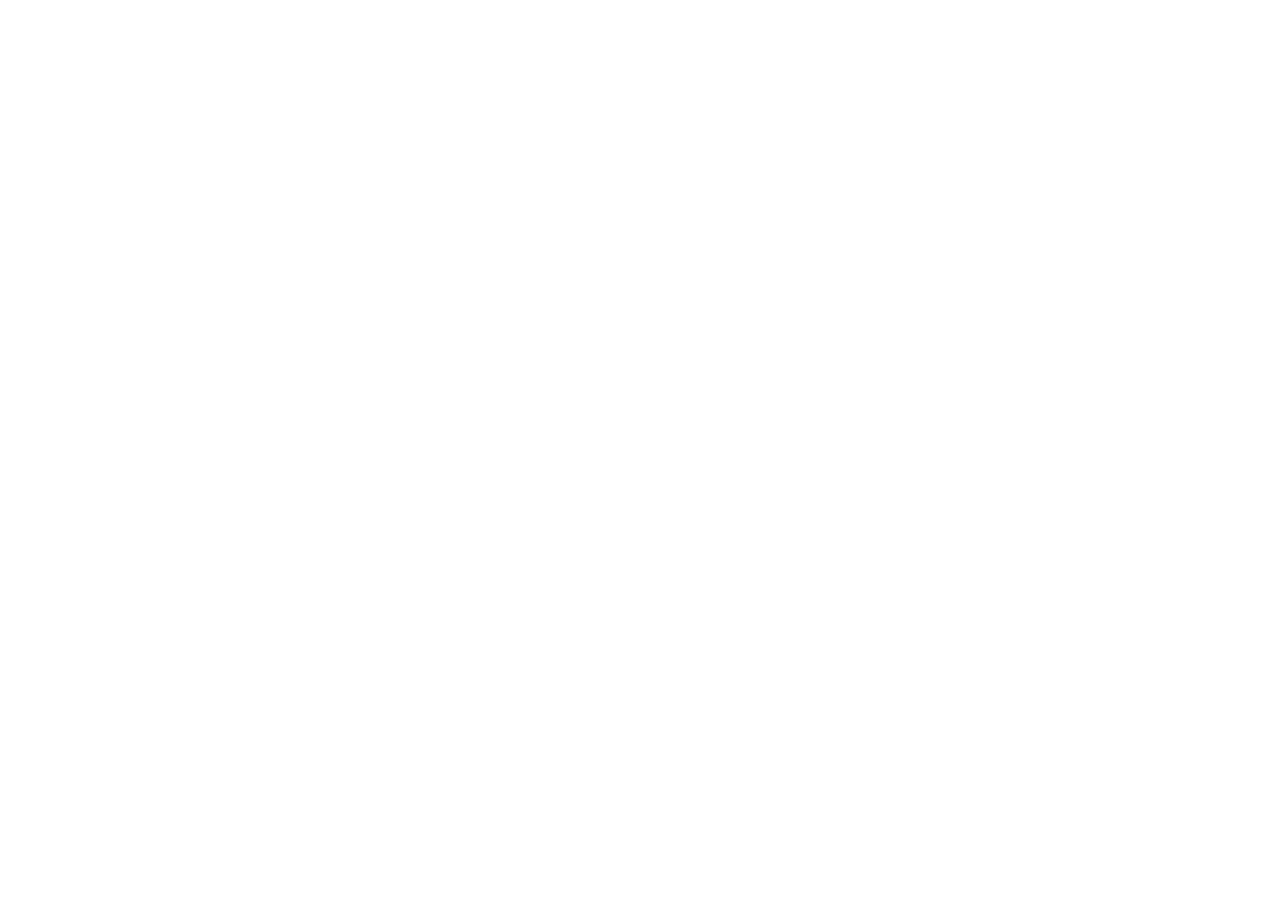
==== about.html @ af7aa9fc "initial commit" ====
<!DOCTYPE html>
<html lang="en">
<head>
    <meta charset="UTF-8">
    <meta http-equiv="X-UA-Compatible" content="IE=edge">
    <meta name="viewport" content="width=device-width, initial-scale=1.0">
    <title>About Me</title>
</head>
<body>
    <!-- Header Section -->
    <header>

    </header>

    <!-- Main Section -->
    <section>
        <div>

        </div>
    </section>

    <!-- Footer Section -->
    <footer>
        
    </footer>
</body>
</html>
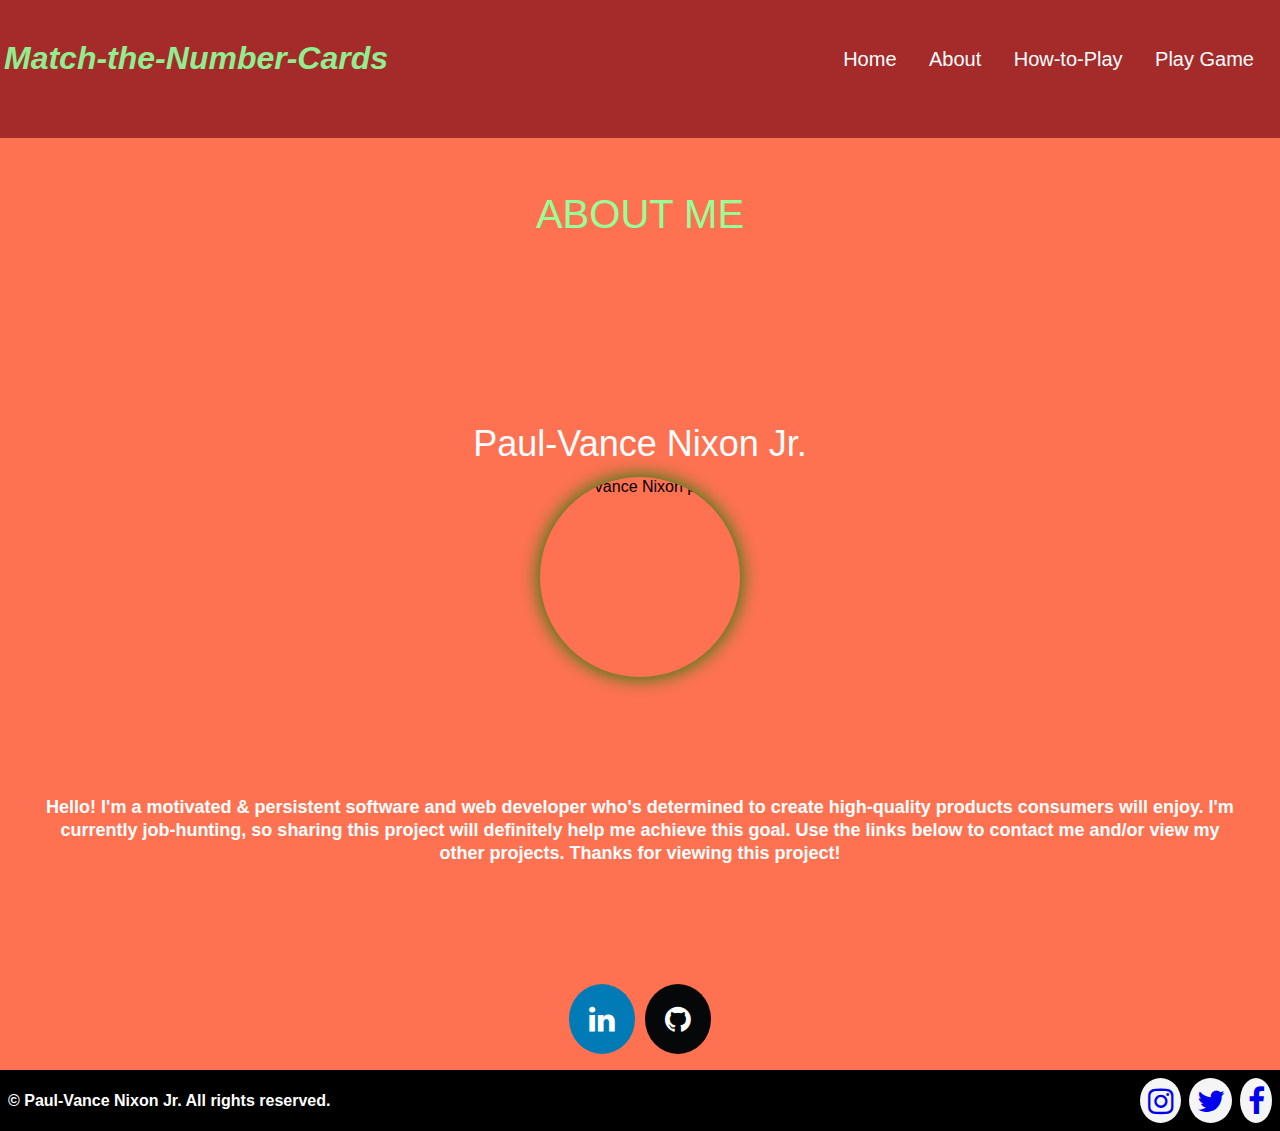
==== commit 740f60db: "working on match_the_number_cards.html" ====
--- a/about.html
+++ b/about.html
@@ -5,23 +5,71 @@
     <meta http-equiv="X-UA-Compatible" content="IE=edge">
     <meta name="viewport" content="width=device-width, initial-scale=1.0">
     <title>About Me</title>
+    <link rel="stylesheet" href="https://cdnjs.cloudflare.com/ajax/libs/font-awesome/4.7.0/css/font-awesome.min.css">
+    <link rel="stylesheet" href="website.css">
+    <script src="header_menu.js" defer></script>
 </head>
 <body>
     <!-- Header Section -->
     <header>
+        <div class="overlay has-fade"></div>
+        
+        <nav class="website-links">
+            <a href="/">
+                <h1 class="website-title">Match-the-Number-Cards</h1>
+            </a>
 
+            <div class="header-links">
+                <a href="/">Home</a>
+                <a href="about.html">About</a>
+                <a href="how_to_play.html">How-to-Play</a>
+                <a href="match_the_number_cards.html">Play Game</a>
+            </div>
+
+            <i class="fa fa-bars" style="font-size: 1.875rem;"></i>
+        </nav>
+
+        <div class="header-menu has-fade">
+            <a href="/">Home</a>
+            <a href="about.html">About</a>
+            <a href="how_to_play.html">How-to-Play</a>
+            <a href="match_the_number_cards.html">Play Game</a>
+        </div>
     </header>
 
     <!-- Main Section -->
-    <section>
-        <div>
+    <section class="content-section">
+        <div class="container about-container">
+            <h2 class="section-title">About Me</h2>
 
+            <div class="name-and-pfp-wrapper">
+                <h2 class="name">Paul-Vance Nixon Jr.</h2>
+                <img src="https://user-images.githubusercontent.com/42850145/110048488-8f7c3800-7d15-11eb-845e-55d0bd9f9c46.png"
+                alt="Paul-Vance Nixon picture" class="pfp">
+            </div>
+
+            <p class="profile-text">
+                Hello! I'm a motivated & persistent software and web developer who's determined to create high-quality products consumers will enjoy.
+                I'm currently job-hunting, so sharing this project will definitely help me achieve this goal.
+                Use the links below to contact me and/or view my other projects. Thanks for viewing this project!
+            </p>
+
+            <div class="social-links-wrapper">
+                <a href="https://www.linkedin.com/in/paul-vance-nixon-4043a0141/" class="fa fa-linkedin"></a>
+                <a href="https://github.com/Paul-Nixon" class="fa fa-github"></a>
+            </div>
         </div>
     </section>
 
     <!-- Footer Section -->
     <footer>
-        
+        <span class="copyright">&copy; Paul-Vance Nixon Jr. All rights reserved.</span>
+
+        <div class="footer-social-links">
+            <a href="#" class="fa fa-instagram"></a>
+            <a href="#" class="fa fa-twitter"></a>
+            <a href="#" class="fa fa-facebook"></a>
+        </div>
     </footer>
 </body>
 </html>--- a/website.css
+++ b/website.css
@@ -0,0 +1,615 @@
+/* General Styles START */
+*, *::before, *::after
+{
+    box-sizing: border-box;
+}
+
+html, body
+{
+    margin: 0;
+    padding: 0;
+}
+
+html
+{
+    font-size: 100%; /* To set the rem equal to any browser's default font-size */
+    height: 100%; /* To keep the footer at the bottom of the screen */
+}
+
+body
+{
+    /* General styles */
+    font-family: Verdana, Geneva, Tahoma, sans-serif;
+    line-height: 1.3;
+    background-color: #ff7251;
+
+    /* Keep the footer at the bottom of the screen */
+    min-height: 100%;
+    display: flex;
+    flex-direction: column;
+}
+
+a
+{
+    text-decoration: none;
+}
+
+.content-section /* So each webpage's main content won't touch the header, footer, and sides of the screen */
+{
+    margin: 1em;
+}
+
+.container /* Contains a webpage's main content */
+{
+    width: 80%;
+    margin: 0 auto;
+    padding: 0 1.5em;
+}
+
+.btn /* For all the website's buttons */
+{
+    display: inline-block;
+    vertical-align: middle;
+    cursor: pointer;
+    text-align: center;
+    padding: 0.67em;
+    font-weight: bold;
+    outline: none;
+}
+
+.section-title
+{
+    font-weight: normal;
+    text-align: center;
+    font-size: 2.5em;
+    color: #98ff98; /* Mint green */
+    text-transform: uppercase;
+}
+
+/* Styles for fade-in & fade-out animations */
+.has-fade 
+{
+    visibility: hidden;
+}
+
+.fade-in
+{
+    animation: fade-in 200ms ease-in-out forwards;
+}
+
+.fade-out
+{
+    animation: fade-out 200ms ease-in-out forwards;;
+}
+
+@-webkit-keyframes fade-in
+{
+    from
+    {
+        visibility: hidden;
+        opacity: 0;
+    }
+
+    1%
+    {
+        visibility: visible;
+        opacity: 0;
+    }
+
+    to
+    {
+        visibility: visible;
+        opacity: 1;
+    }
+}
+
+@keyframes fade-in
+{
+    from
+    {
+        visibility: hidden;
+        opacity: 0;
+    }
+
+    1%
+    {
+        visibility: visible;
+        opacity: 0;
+    }
+
+    to
+    {
+        visibility: visible;
+        opacity: 1;
+    }
+}
+
+@-webkit-keyframes fade-out
+{
+    from
+    {
+        visibility: visible;
+        opacity: 1;
+    }
+
+    99%
+    {
+        visibility: visible;
+        opacity: 0;
+    }
+
+    to
+    {
+        visibility: hidden;
+        opacity: 0;
+    }
+}
+
+@keyframes fade-out
+{
+    from
+    {
+        visibility: visible;
+        opacity: 1;
+    }
+
+    99%
+    {
+        visibility: visible;
+        opacity: 0;
+    }
+
+    to
+    {
+        visibility: hidden;
+        opacity: 0;
+    }
+}
+/* General Styles END */
+
+
+/* Header Styles START */
+header
+{
+    position: relative;
+    z-index: 1;
+    background-color: brown;
+}
+
+.overlay
+{
+    position: fixed;
+    opacity: 0;
+    top: 3.625rem;
+    right: 0px;
+    bottom: 0px;
+    left: 0px;
+    background-image: linear-gradient(#333, transparent);
+}
+
+.website-links /* Consists of the website's internal links and the header's menu button */
+{
+    display: flex;
+    justify-content: space-between;
+    align-items: center;
+    position: relative;
+    padding-top: 1.0625rem;
+    padding-bottom: 1.0625rem;
+}
+
+.website-title /* The website's title */
+{
+    color: lightgreen;
+    font-style: italic;
+    padding-left: 0.25rem;
+}
+
+/* Styles for the header's links */
+.header-links
+{
+    padding: 1rem;
+}
+
+.header-links a
+{
+    display: inline-block;
+    font-size: 1.25rem;
+    padding: 0.5em;
+    color: white;
+    transition: background-color 300ms ease-in-out;
+}
+
+.header-links a:not(:last-child)
+{
+    margin-right: 0.5rem;
+}
+
+.header-links a:hover
+{
+    background-color: black;
+}
+
+/* Mobile content Styles */
+.fa-bars
+{
+    cursor: pointer;
+    display: none;
+    transition: color 200ms ease-in-out;
+}
+
+.header-menu /* The mobile links' container */
+{
+    display: block;
+    width: 100%;
+    padding: 0.625rem;
+    background-color: white;
+}
+
+.header-menu a /* The mobile links */
+{
+    display: none;
+    text-align: center;
+    padding: 0.625rem;
+    color: black;
+    transition: color 250ms ease-in;
+}
+
+.header-menu a:hover
+{
+    color: white;
+    background-color: black;
+}
+/* Header Styles END */
+
+
+/* Footer Styles START */
+footer
+{
+    margin-top: auto; /* To push it to the bottom of the screen */
+    background-color: black;
+    font-size: 1rem;
+    justify-content: space-between;
+    padding: 0.5em;
+}
+
+.copyright
+{
+    font-weight: bold;
+    text-align: center;
+    color: white;
+}
+
+.fa-twitter, .fa-facebook, .fa-instagram
+{
+    font-size: 1.875rem;
+    text-align: center;
+    background: whitesmoke;
+    border-radius: 50%;
+    padding: 0.25em;
+}
+
+.fa-twitter:hover, .fa-facebook:hover, .fa-instagram:hover
+{
+    opacity: 0.6;
+}
+
+footer, .footer-social-links
+{
+    display: flex;
+    align-items: center;
+}
+
+.footer-social-links
+{
+    justify-content: center;
+}
+
+.footer-social-links a:not(:last-child)
+{
+    margin-right: 0.5rem;
+}
+/* Footer Styles END */
+
+
+/* index.html Styles START */
+.intro-container
+{
+    display: flex;
+    justify-content: space-between;
+    align-items: center;
+    width: 100%;
+    height: 100vh;
+}
+
+.cta-wrapper
+{
+    display: flex;
+    flex-direction: column;
+    justify-content: center;
+    align-items: flex-start;
+    margin: 1rem;
+}
+
+.intro-title
+{
+    font-size: 2.5rem;
+    margin-bottom: 0.5rem;
+}
+
+.subtitle
+{
+    font-size: 1.25rem;
+    font-weight: 525;
+    margin-bottom: 1rem;
+}
+
+.btn-wrapper
+{
+    display: flex;
+    justify-content: center;
+    align-items: center;
+}
+
+.game-link-btn, .about-link-btn
+{
+    border-radius: 0.625rem;
+    font-size: 1.25rem;
+    transition: background-color 300ms ease-in-out;
+}
+
+.game-link-btn
+{
+    margin-right: 0.5rem;
+    background-color: yellow;
+    border: 3px solid navy;
+}
+
+.game-link-btn:hover
+{
+    background-color: rgb(199, 199, 27);
+}
+
+.about-link-btn
+{
+    background-color: blue;
+    color: darkgrey;
+    border: 3px solid yellow;
+}
+
+.about-link-btn:hover
+{
+    background-color: rgb(38, 38, 138);
+}
+
+.img-wrapper
+{
+    flex-grow: 1;
+    display: flex;
+    flex-direction: column;
+    align-items: stretch;
+    justify-content: flex-end;
+}
+
+.game-example-img
+{
+    flex-grow: 1;
+    background-repeat: no-repeat;
+    background-size: contain;
+    background-position: center center;
+}
+/* index.html Styles END */
+
+
+/* about.html Styles START */
+.about-container
+{
+    display: flex;
+    flex-direction: column;
+    justify-content: space-between;
+    align-items: center;
+    width: 100%;
+    height: 100vh;
+}
+
+.name-and-pfp-wrapper
+{
+    display: flex;
+    flex-direction: column;
+    justify-content: center;
+    align-items: center;
+}
+
+.name
+{
+    font-weight: normal;
+    text-align: center;
+    font-size: 2.25em;
+    margin-bottom: 0.25em;
+}
+
+.pfp
+{
+    margin: 0;
+    height: 200px;
+    width: 200px;
+    border-radius: 50%;
+    box-shadow: green 0px 0px 20px;
+}
+
+.name, .profile-text
+{
+    color: white;
+}
+
+.profile-text
+{
+    text-align: center;
+    font-size: large;
+    font-weight: 550;
+    margin: 0;
+}
+
+.social-links-wrapper
+{
+    display: flex;
+    justify-content: center;
+    align-items: center;
+}
+
+.fa-linkedin, .fa-github
+{
+    padding: 20px;
+    font-size: 30px;
+    text-align: center;
+    border-radius: 50%;
+    color: white;
+}
+
+.fa-linkedin
+{
+    background: #007bb5;
+    margin-right: 0.625rem;
+}
+
+.fa-linkedin:hover
+{
+    background: #32a7dd;
+}
+
+.fa-github
+{
+    background: #050708;
+}
+
+.fa-github:hover
+{
+    background: #1f313a;
+}
+/* about.html Styles END */
+
+
+/* how_to_play.html Styles START */
+/* how_to_play.html Styles END */
+
+
+/* match_the_number_cards.html Styles START */
+.game-container
+{
+    display: grid;
+    grid-template-columns: repeat(2, 12.5rem);
+    grid-template-rows: repeat(2, 12.5rem);
+    column-gap: 1.25rem;
+    justify-content: center;
+    align-items: center;
+    width: 100%;
+    height: 100vh;
+}
+
+.grid-flip-card
+{
+
+}
+
+.flip-card-inner
+{
+
+}
+
+.flip-card-front
+{
+
+}
+
+.img-card
+{
+
+}
+
+.flip-card-back
+{
+
+}
+
+.card-num
+{
+
+}
+/* match_the_number_cards.html Styles END */
+
+
+/* Media Styles START */
+@media (max-width: 54.0625rem) /* Equivalent to 865px */
+{
+    /* Header Styles START */
+    .header-links a
+    {
+        display: block;
+    }
+    /* Header Styles END */
+}
+
+@media (max-width: 26.875rem) /* Equivalent to 430px */
+{
+    /* Footer Styles START */
+    footer
+    {
+        flex-direction: column;
+    }
+
+    .copyright
+    {
+        margin-bottom: 1rem;
+    }
+    /* Footer Styles END */
+}
+
+
+@media (max-width: 23.75rem) /* Equivalent to 380px */
+{
+    /* Header Styles START */
+    header
+    {
+        background-color: initial;
+    }
+
+    .website-links
+    {
+        background-color: white;
+    }
+
+    .header-links
+    {
+        display: none;
+    }
+
+    .website-title
+    {
+        font-size: larger;
+        padding-left: 0.25rem;
+        color: green;
+    }
+
+    .fa-bars
+    {
+        display: block;
+        padding-right: 0.25rem;
+    }
+
+    .active-fa-bars
+    {
+        color: lightgreen;
+    }
+
+    .header-menu
+    {
+        display: absolute;
+        margin-top: 1rem;
+    }
+
+    .header-menu a
+    {
+        display: block;
+    }
+    /* Header Styles END */
+}
+/* Media Styles END */
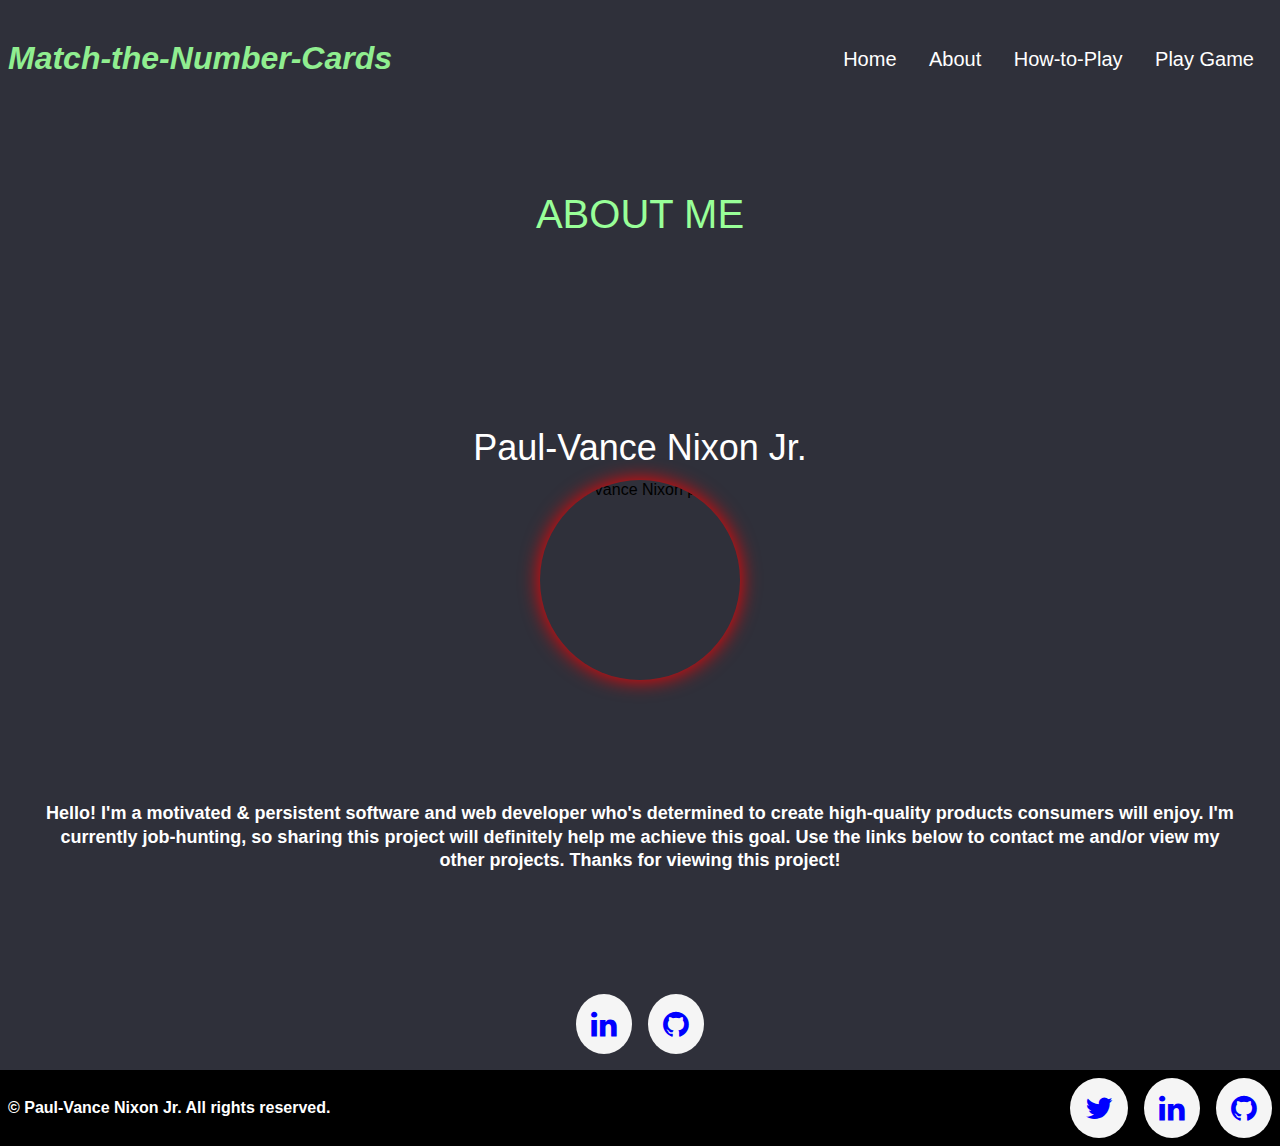
==== commit 8b645456: "working on how-to-play.html" ====
--- a/about.html
+++ b/about.html
@@ -40,7 +40,7 @@
     <!-- Main Section -->
     <section class="content-section">
         <div class="container about-container">
-            <h2 class="section-title">About Me</h2>
+            <h2 class="webpage-title">About Me</h2>
 
             <div class="name-and-pfp-wrapper">
                 <h2 class="name">Paul-Vance Nixon Jr.</h2>
@@ -66,9 +66,9 @@
         <span class="copyright">&copy; Paul-Vance Nixon Jr. All rights reserved.</span>
 
         <div class="footer-social-links">
-            <a href="#" class="fa fa-instagram"></a>
-            <a href="#" class="fa fa-twitter"></a>
-            <a href="#" class="fa fa-facebook"></a>
+            <a href="https://twitter.com/PeacefulPaladin" class="fa fa-twitter"></a>
+            <a href="https://www.linkedin.com/in/paul-vance-nixon-4043a0141/" class="fa fa-linkedin"></a>
+            <a href="https://github.com/Paul-Nixon" class="fa fa-github"></a>
         </div>
     </footer>
 </body>
--- a/website.css
+++ b/website.css
@@ -21,7 +21,7 @@
     /* General styles */
     font-family: Verdana, Geneva, Tahoma, sans-serif;
     line-height: 1.3;
-    background-color: #ff7251;
+    background-color: #2F303A;
 
     /* Keep the footer at the bottom of the screen */
     min-height: 100%;
@@ -57,7 +57,7 @@
     outline: none;
 }
 
-.section-title
+.webpage-title
 {
     font-weight: normal;
     text-align: center;
@@ -168,12 +168,122 @@
 /* General Styles END */
 
 
+/* Modal Styles START */
+.modal
+{
+    display: none;
+    position: fixed; /* Stay in place */
+    z-index: 1; /* Sit on top */
+    padding-top: 100px; /* Location of the box */
+    left: 0;
+    top: 0;
+    width: 100%;
+    height: 100%;
+    overflow: auto;
+    background-color: rgb(0,0,0);
+    background-color: rgba(0,0,0,0.4);
+}
+
+.modal-content
+{
+    position: relative;
+    background-color: #fefefe;
+    margin: auto;
+    padding: 0;
+    border: 5px solid purple;
+    width: 50%;
+    -webkit-animation-name: animatetop;
+    -webkit-animation-duration: 0.5s;
+    animation-name: animatetop;
+    animation-duration: 0.5s
+
+}
+
+/* Animation for the modal to appear from the top of the screen */
+@-webkit-keyframes animatetop
+{
+    from
+    {
+        top: -300px;
+        opacity: 0;
+    }
+
+    to
+    {
+        top: 0;
+        opacity: 1;
+    }
+}
+
+@keyframes animatetop
+{
+    from
+    {
+        top: -300px;
+        opacity: 0;
+    }
+
+    to
+    {
+        top: 0;
+        opacity: 1;
+    }
+}
+
+.close
+{
+    color: white;
+    float: right;
+    font-size: 28px;
+    font-weight: bold;
+    cursor: pointer;
+}
+
+.close:hover, .close:focus
+{
+    color: black;
+}
+
+.modal-header, .modal-body, .modal-footer
+{
+    padding: 2px 16px;
+}
+
+.modal-header, .modal-footer
+{
+    background-color: #5A0016;
+    color: white;
+}
+
+.modal-footer
+{
+    display: flex;
+    justify-content: center;
+    align-items: center;
+}
+
+.btn-modal
+{
+    font-size: 1.25em;
+    margin-top: 1rem;
+    margin-bottom: 1rem;
+    background-color: brown;
+    color: white;
+    border: 3px solid #98ff98;
+}
+
+.modal-btn:hover
+{
+    background-color: rgb(138, 33, 33);
+}
+/* Modal Styles END */
+
+
 /* Header Styles START */
 header
 {
     position: relative;
     z-index: 1;
-    background-color: brown;
 }
 
 .overlay
@@ -201,7 +311,7 @@
 {
     color: lightgreen;
     font-style: italic;
-    padding-left: 0.25rem;
+    padding-left: 0.5rem;
 }
 
 /* Styles for the header's links */
@@ -226,7 +336,8 @@
 
 .header-links a:hover
 {
-    background-color: black;
+    background-color: yellow;
+    color: black;
 }
 
 /* Mobile content Styles */
@@ -279,16 +390,17 @@
     color: white;
 }
 
-.fa-twitter, .fa-facebook, .fa-instagram
+.fa-twitter, .fa-github, .fa-linkedin
 {
     font-size: 1.875rem;
     text-align: center;
     background: whitesmoke;
     border-radius: 50%;
-    padding: 0.25em;
-}
-
-.fa-twitter:hover, .fa-facebook:hover, .fa-instagram:hover
+    padding: 0.5em;
+    color: blue;
+}
+
+.fa-twitter:hover, .fa-github:hover, .fa-linkedin:hover
 {
     opacity: 0.6;
 }
@@ -306,7 +418,7 @@
 
 .footer-social-links a:not(:last-child)
 {
-    margin-right: 0.5rem;
+    margin-right: 1rem;
 }
 /* Footer Styles END */
 
@@ -343,6 +455,11 @@
     margin-bottom: 1rem;
 }
 
+.intro-title, .subtitle
+{
+    color: white;
+}
+
 .btn-wrapper
 {
     display: flex;
@@ -360,29 +477,31 @@
 .game-link-btn
 {
     margin-right: 0.5rem;
-    background-color: yellow;
-    border: 3px solid navy;
-}
-
-.game-link-btn:hover
-{
-    background-color: rgb(199, 199, 27);
-}
-
-.about-link-btn
-{
     background-color: blue;
     color: darkgrey;
     border: 3px solid yellow;
 }
 
+.game-link-btn:hover
+{
+    background-color: rgb(38, 38, 138);
+}
+
+.about-link-btn
+{
+    background-color: #E4A598;
+    color: brown;
+    border: 3px solid blue;
+}
+
 .about-link-btn:hover
 {
-    background-color: rgb(38, 38, 138);
+    background-color: #ac847c;
 }
 
 .img-wrapper
 {
+    height: 31.25rem;
     flex-grow: 1;
     display: flex;
     flex-direction: column;
@@ -392,6 +511,9 @@
 
 .game-example-img
 {
+    max-height: 70vh;
+    min-width: 30vw;
+    background-image: url();
     flex-grow: 1;
     background-repeat: no-repeat;
     background-size: contain;
@@ -433,7 +555,7 @@
     height: 200px;
     width: 200px;
     border-radius: 50%;
-    box-shadow: green 0px 0px 20px;
+    box-shadow: red 0px 0px 20px;
 }
 
 .name, .profile-text
@@ -456,83 +578,176 @@
     align-items: center;
 }
 
-.fa-linkedin, .fa-github
-{
-    padding: 20px;
-    font-size: 30px;
-    text-align: center;
-    border-radius: 50%;
-    color: white;
-}
-
-.fa-linkedin
-{
-    background: #007bb5;
-    margin-right: 0.625rem;
-}
-
-.fa-linkedin:hover
-{
-    background: #32a7dd;
-}
-
-.fa-github
-{
-    background: #050708;
-}
-
-.fa-github:hover
-{
-    background: #1f313a;
+.social-links-wrapper .fa-linkedin
+{
+    margin-right: 1rem;
 }
 /* about.html Styles END */
 
 
 /* how_to_play.html Styles START */
+.htp-container
+{
+    display: flex;
+    justify-content: space-between;
+    align-items: center;
+    width: 100%;
+    height: 100vh;
+}
+
+.section-title, .htp-content-list li, .explanation-text, .htp-sub-title
+{
+    color: white;
+}
+
+.htp-main-content
+{
+
+}
+
+.htp-content-wrapper
+{
+
+}
+
+.htp-content
+{
+
+}
+
+.section-title
+{
+
+}
+
+.htp-content-list li
+{
+
+}
+
+.explanation-text
+{
+
+}
+
+.htp-nav
+{
+
+}
 /* how_to_play.html Styles END */
 
 
 /* match_the_number_cards.html Styles START */
 .game-container
 {
-    display: grid;
-    grid-template-columns: repeat(2, 12.5rem);
-    grid-template-rows: repeat(2, 12.5rem);
-    column-gap: 1.25rem;
-    justify-content: center;
-    align-items: center;
     width: 100%;
     height: 100vh;
+    display: flex;
+    flex-direction: column;
+    justify-content: center;
+    align-items: center;
+}
+
+.score, .score-label, .tries, .tries-label
+{
+    font-weight: bold;
+    color: black;
+    font-size: 1.5em;
+}
+
+.scoreboard
+{
+    display: flex;
+    justify-content: space-between;
+    align-items: center;
+    width: 35%;
+    margin-bottom: 4.375rem;
+}
+
+.notifier-wrapper
+{
+    font-weight: bold;
+    color: white;
+    font-size: 1.75em;
+    margin-bottom: 2.5rem;
+}
+
+.cards-container
+{
+    display: grid;
+    grid-template-columns: repeat(4, 18.75rem);
+    justify-content: center;
+    align-items: center;
+    width: 100%;
 }
 
 .grid-flip-card
 {
-
+    width: 12.5rem;
+    height: 12.5rem;
+    -webkit-perspective: 62.5rem;
+    -moz-perspective: 62.5rem;
+    -o-perspective: 62.5rem;
+    perspective: 62.5rem;
+    cursor: pointer;
+    -webkit-transition: -webkit-transform 600ms;
+    -moz-transition: -moz-transform 600ms;
+    -o-transition: -o-transform 600ms;
+    transition: transform 600ms;
+    background-color: transparent;
 }
 
 .flip-card-inner
 {
-
+    width: 100%;
+    height: 100%;
+    position: relative;
+    transition: transform 600ms;
+    transform-style: preserve-3d;
+}
+
+.flip-card-inner:hover
+{
+    box-shadow: 0 4px 8px 0 black;
+}
+
+.flip-card-front, .flip-card-back
+{
+    width: 100%;
+    height: 100%;
+    position: absolute;
 }
 
 .flip-card-front
 {
-
-}
-
-.img-card
-{
-
+    background-image: url(Images/img-card.jpg);
+    background-repeat: no-repeat;
+    background-size: cover;
+    background-position: center center;
+    -webkit-backface-visibility: hidden;
+    -moz-backface-visibility: hidden;
+    -o-backface-visibility: hidden;
+    backface-visibility: hidden;
 }
 
 .flip-card-back
 {
-
-}
-
-.card-num
-{
-
+    font-size: xx-large;
+    color: white;
+    display: flex;
+    justify-content: center;
+    align-items: center;
+    transform: rotateY(180deg);
+}
+
+.flipped
+{
+    transform: rotateY(180deg);
+}
+
+.hide-during-game, .hide-during-postgame
+{
+    display: none;
 }
 /* match_the_number_cards.html Styles END */
 
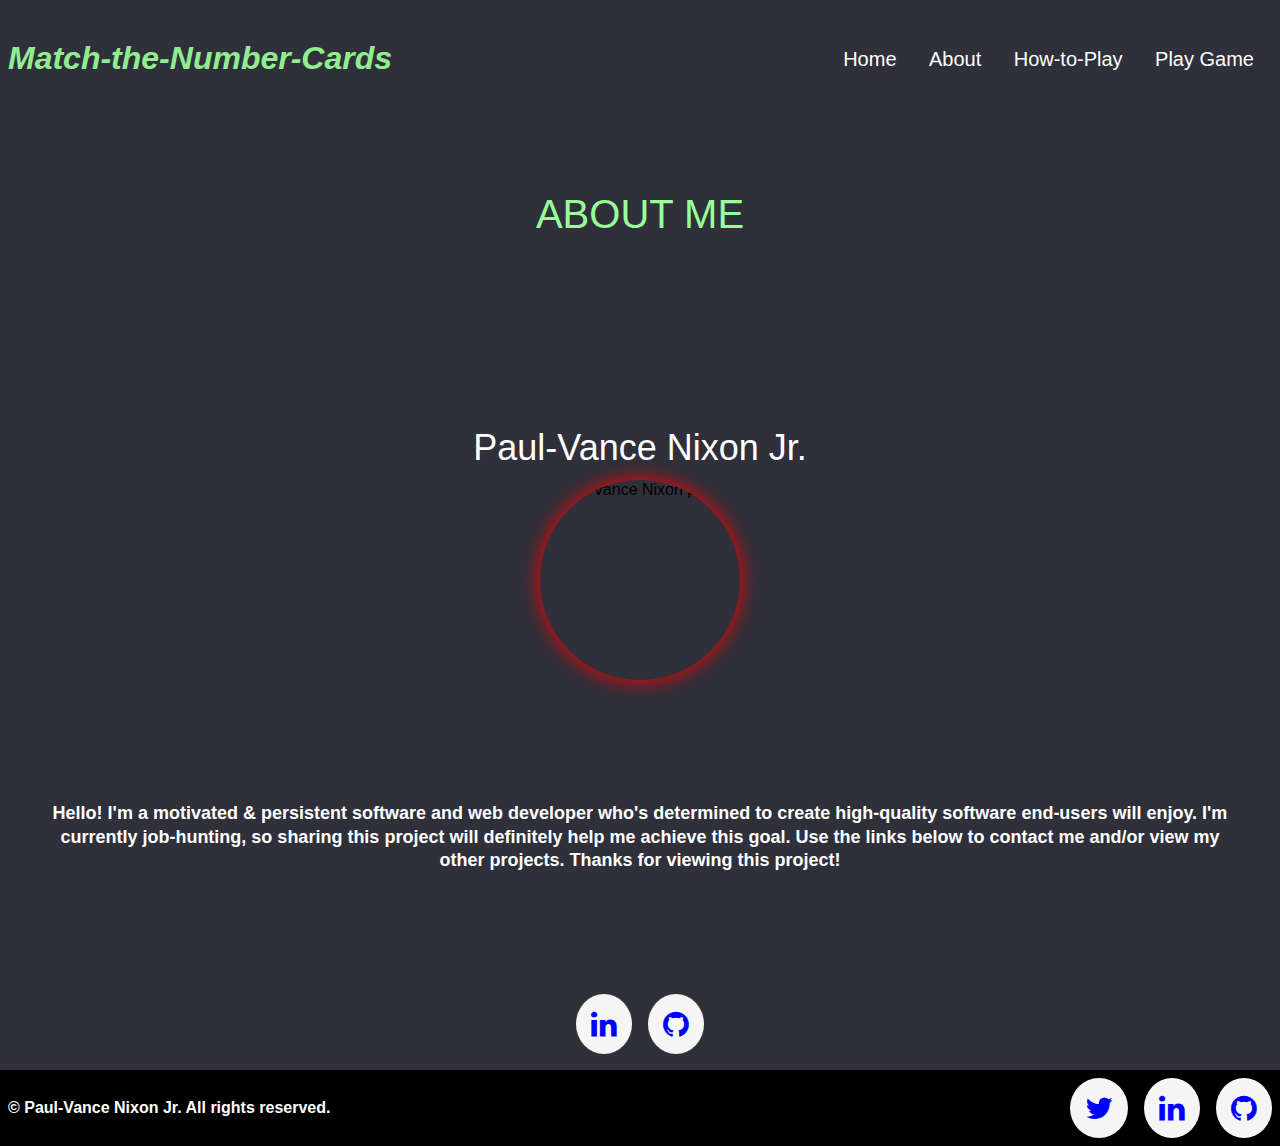
==== commit 0f307e4d: "final commit" ====
--- a/about.html
+++ b/about.html
@@ -49,7 +49,7 @@
             </div>
 
             <p class="profile-text">
-                Hello! I'm a motivated & persistent software and web developer who's determined to create high-quality products consumers will enjoy.
+                Hello! I'm a motivated & persistent software and web developer who's determined to create high-quality software end-users will enjoy.
                 I'm currently job-hunting, so sharing this project will definitely help me achieve this goal.
                 Use the links below to contact me and/or view my other projects. Thanks for viewing this project!
             </p>
--- a/website.css
+++ b/website.css
@@ -66,6 +66,12 @@
     text-transform: uppercase;
 }
 
+.img
+{
+    background-repeat: no-repeat;
+    background-size: contain;
+    background-position: center center;
+}
 /* Styles for fade-in & fade-out animations */
 .has-fade 
 {
@@ -477,31 +483,32 @@
 .game-link-btn
 {
     margin-right: 0.5rem;
-    background-color: blue;
-    color: darkgrey;
-    border: 3px solid yellow;
+    background-color: orange;
+    color: #F2F4CB; /* Mimosa */
+    border: 3px solid brown;
 }
 
 .game-link-btn:hover
 {
-    background-color: rgb(38, 38, 138);
+    background-color: #ff8c00; /* Dark orange */
 }
 
 .about-link-btn
 {
-    background-color: #E4A598;
-    color: brown;
-    border: 3px solid blue;
+    background-color: red;
+    color: yellow;
+    border: 3px solid green;
 }
 
 .about-link-btn:hover
 {
-    background-color: #ac847c;
+    background-color: #8B0000; /* Dark red */
 }
 
 .img-wrapper
 {
-    height: 31.25rem;
+    height: 25.25rem;
+    width: 25rem;
     flex-grow: 1;
     display: flex;
     flex-direction: column;
@@ -511,13 +518,12 @@
 
 .game-example-img
 {
-    max-height: 70vh;
-    min-width: 30vw;
-    background-image: url();
+    height: 100%;
+    width: 100%;
+    background-image: url(https://user-images.githubusercontent.com/42850145/121260771-610f7b00-c877-11eb-8877-39d54e263c18.PNG);
     flex-grow: 1;
-    background-repeat: no-repeat;
-    background-size: contain;
-    background-position: center center;
+    border: 2px solid black;
+    flex-shrink: 0;
 }
 /* index.html Styles END */
 
@@ -600,39 +606,23 @@
     color: white;
 }
 
-.htp-main-content
-{
-
-}
-
-.htp-content-wrapper
-{
-
-}
-
-.htp-content
-{
-
-}
-
-.section-title
-{
-
-}
-
-.htp-content-list li
-{
-
+.htp-main-content, .htp-content-wrapper, .htp-content
+{
+    display: flex;
+    flex-direction: column;
+    justify-content: center;
+    align-items: center;
+}
+
+.section-title, .htp-sub-title
+{
+    margin-bottom: 0.5rem;
 }
 
 .explanation-text
 {
-
-}
-
-.htp-nav
-{
-
+    margin: 0;
+    text-align: left;
 }
 /* how_to_play.html Styles END */
 
@@ -648,11 +638,15 @@
     align-items: center;
 }
 
-.score, .score-label, .tries, .tries-label
+.score, .score-label, .tries, .tries-label, .multiplier, .multiplier-label
 {
     font-weight: bold;
-    color: black;
     font-size: 1.5em;
+}
+
+.score, .score-label, .tries, .tries-label, .multiplier, .multiplier-label, .notifier-wrapper
+{
+    color: white;
 }
 
 .scoreboard
@@ -667,7 +661,6 @@
 .notifier-wrapper
 {
     font-weight: bold;
-    color: white;
     font-size: 1.75em;
     margin-bottom: 2.5rem;
 }
@@ -677,6 +670,7 @@
     display: grid;
     grid-template-columns: repeat(4, 18.75rem);
     justify-content: center;
+    column-gap: 0.3125rem;
     align-items: center;
     width: 100%;
 }
@@ -753,6 +747,39 @@
 
 
 /* Media Styles START */
+@media (max-width: 63.75rem) /* Equivalent to 1020px */
+{
+    /* how_to_play.html Styles START */
+    .scoreboard
+    {
+        flex-direction: column;
+    }
+    
+    .score-wrapper, .tries-wrapper
+    {
+        margin-bottom: 1rem;
+    }
+
+    .score, .score-label, .tries, .tries-label, .multiplier, .multiplier-label
+    {
+        text-align: center;
+    }
+
+    .cards-container
+    {
+        grid-template-columns: repeat(2, 12.5rem);
+        grid-template-rows: repeat(2, 12.5rem);
+        row-gap: 0.3125rem;
+    }
+
+    .grid-flip-card
+    {
+        width: 6.25rem;
+        height: 6.25rem;
+    }
+    /* how_to_play.html Styles END */
+}
+
 @media (max-width: 54.0625rem) /* Equivalent to 865px */
 {
     /* Header Styles START */
@@ -761,6 +788,55 @@
         display: block;
     }
     /* Header Styles END */
+}
+
+
+@media (max-width: 47.5rem) /* Equivalent to 760px */
+{
+    /* Header Styles START */
+    .intro-container
+    {
+        flex-direction: column;
+    }
+
+    .img-wrapper
+    {
+        max-height: 18.75rem;
+        width: 18.75rem;
+    }
+
+    .cta-wrapper
+    {
+        align-items: center;
+    }
+
+    .subtitle
+    {
+        text-align: center;
+    }
+    /* Header Styles END */
+}
+
+@media (max-width: 31.875rem) /* Equivalent to 510px */
+{
+    /* about.html Styles START */
+    .profile-text
+    {
+        margin-top: 1rem;
+        margin-bottom: 0.5rem;
+        font-size: small;
+    }
+
+    .social-links-wrapper
+    {
+        margin-bottom: 1rem;
+    }
+
+    .social-links-wrapper .fa-linkedin, .social-links-wrapper .fa-github
+    {
+        font-size: larger;
+    }
+    /* about.html Styles END */
 }
 
 @media (max-width: 26.875rem) /* Equivalent to 430px */
